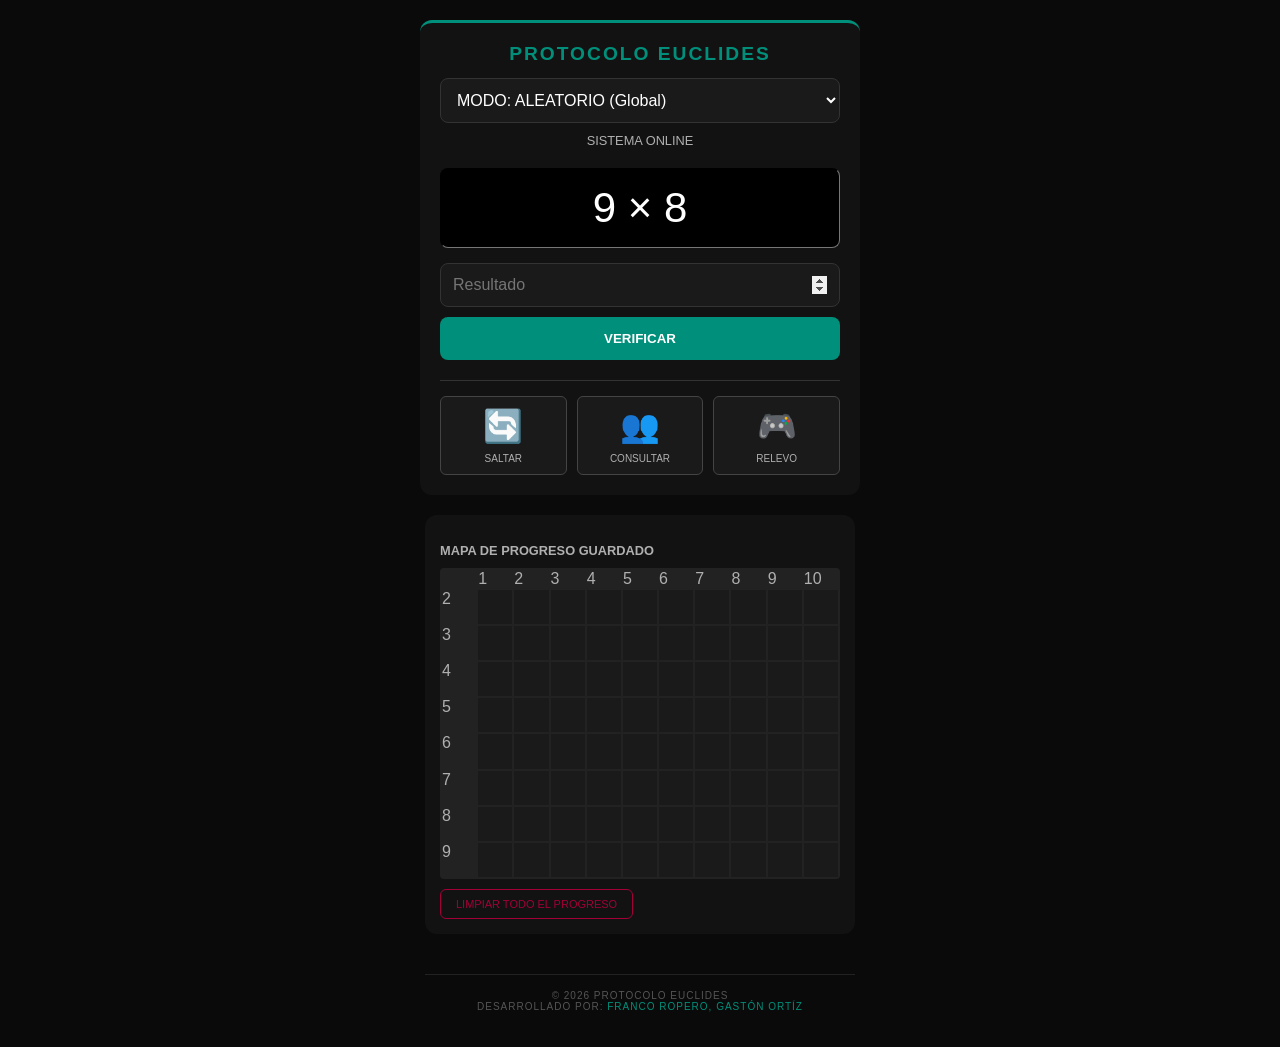
==== juegos Matematicos/Protocolo Euclides.html @ cd0858e6 "Add files via upload" ====
<!DOCTYPE html>
<html lang="es">
<head>
    <meta charset="UTF-8">
    <meta name="viewport" content="width=device-width, initial-scale=1.0">
    <title>Protocolo Euclides</title>
    <style>
        :root {
            --neon-green: #008f7a;
            --neon-red: #a30036;
            --neon-blue: #007acc;
            --bg-dark: #0a0a0a;
            --panel-bg: #121212;
            --text-gray: #b0b0b0;
            --cell-empty: #1a1a1a;
        }

        body {
            font-family: 'Segoe UI', Roboto, sans-serif;
            background-color: var(--bg-dark);
            color: var(--text-gray);
            margin: 0;
            display: flex;
            flex-direction: column;
            align-items: center;
            padding: 20px;
            min-height: 100vh;
        }
        
        .container {
            background: var(--panel-bg);
            padding: 20px;
            border-top: 3px solid var(--neon-green);
            border-radius: 12px;
            width: 95%;
            max-width: 400px;
            text-align: center;
            margin-bottom: 20px;
        }

        h1 { font-size: 1.2rem; letter-spacing: 2px; color: var(--neon-green); margin-top: 0; text-transform: uppercase; }

        select, input {
            width: 100%;
            padding: 12px;
            background: #1a1a1a;
            color: white;
            border: 1px solid #333;
            border-radius: 8px;
            margin-bottom: 10px;
            outline: none;
            box-sizing: border-box;
            font-size: 16px;
        }

        #pregunta {
            font-size: 42px;
            color: white;
            margin: 15px 0;
            background: #000;
            padding: 15px;
            border-radius: 8px;
            border: 1px inset #222;
        }

        .btn-main {
            background-color: var(--neon-green);
            color: white;
            padding: 14px;
            border: none;
            border-radius: 8px;
            font-weight: bold;
            width: 100%;
            cursor: pointer;
            text-transform: uppercase;
            transition: 0.3s;
        }

        .btn-main:active { transform: scale(0.98); }

        .pistas-container {
            display: grid;
            grid-template-columns: repeat(3, 1fr);
            gap: 10px;
            margin-top: 20px;
            padding-top: 15px;
            border-top: 1px solid #333;
        }

        .btn-pista {
            background: #1a1a1a;
            color: var(--text-gray);
            border: 1px solid #444;
            padding: 10px 5px;
            border-radius: 6px;
            font-size: 10px;
            cursor: pointer;
            text-transform: uppercase;
            display: flex;
            flex-direction: column;
            align-items: center;
            gap: 8px;
        }

        .btn-pista span { font-size: 32px; }
        .btn-pista:hover { border-color: var(--neon-blue); color: white; }

        .progreso-container {
            background: var(--panel-bg);
            padding: 15px;
            border-radius: 12px;
            width: 95%;
            max-width: 400px;
            margin-bottom: 20px;
        }

        .footer-creditos {
            margin-top: 20px;
            padding: 15px;
            text-align: center;
            font-size: 10px;
            color: #555;
            letter-spacing: 1px;
            text-transform: uppercase;
            border-top: 1px solid #222;
            width: 100%;
            max-width: 400px;
        }

        .footer-creditos span { color: var(--neon-green); }

        h3 { font-size: 0.8rem; color: var(--text-gray); text-transform: uppercase; margin-bottom: 10px; }

        .grid-tablas {
            display: grid;
            grid-template-columns: repeat(11, 1fr);
            gap: 2px;
            background: #222;
            padding: 2px;
            border-radius: 4px;
        }

        .cell {
            aspect-ratio: 1/1;
            display: flex;
            justify-content: center;
            align-items: center;
            font-size: 9px;
            background: var(--cell-empty);
            color: transparent;
            transition: all 0.5s ease;
        }

        .cell.header { background: #000; color: var(--neon-green) !important; font-weight: bold; }
        .cell.unlocked { background: var(--neon-green); color: white !important; }

        .btn-clear {
            background: transparent;
            color: var(--neon-red);
            border: 1px solid var(--neon-red);
            padding: 8px 15px;
            border-radius: 6px;
            cursor: pointer;
            font-size: 11px;
            margin-top: 10px;
        }

        #status-display { height: 20px; font-size: 0.8rem; margin-bottom: 5px; transition: 0.3s; }
        .reaction-correct { color: var(--neon-green); }
        .reaction-error { color: var(--neon-red); }
        .reaction-info { color: var(--neon-blue); }
    </style>
</head>
<body onload="inicializarApp()">

    <div class="container">
        <h1>PROTOCOLO EUCLIDES</h1>
        
        <select id="modo" onchange="reiniciarLogica()">
            <option value="aleatorio">MODO: ALEATORIO (Global)</option>
            <option value="orden">MODO: SECUENCIAL</option>
        </select>

        <select id="tabla" onchange="reiniciarLogica()" style="display:none;">
            <option value="2">TABLA DEL 2</option>
            <option value="3">TABLA DEL 3</option>
            <option value="4">TABLA DEL 4</option>
            <option value="5">TABLA DEL 5</option>
            <option value="6">TABLA DEL 6</option>
            <option value="7">TABLA DEL 7</option>
            <option value="8">TABLA DEL 8</option>
            <option value="9">TABLA DEL 9</option>
        </select>

        <div id="status-display">SISTEMA ONLINE</div>
        <div id="pregunta">-- x --</div>
        
        <input type="number" id="inputRespuesta" inputmode="numeric" placeholder="Resultado" onkeypress="if(event.key==='Enter') verificarRespuesta()">
        <button class="btn-main" onclick="verificarRespuesta()">VERIFICAR</button>
        
        <div class="pistas-container">
            <button class="btn-pista" onclick="pistaCambiarPregunta()">
                <span>🔄</span> Saltar
            </button>
            <button class="btn-pista" onclick="pistaConsultarCompanero()">
                <span>👥</span> Consultar
            </button>
            <button class="btn-pista" onclick="pistaCambiarRoles()">
                <span>🎮</span> Relevo
            </button>
        </div>
    </div>

    <div class="progreso-container">
        <h3>MAPA DE PROGRESO GUARDADO</h3>
        <div id="matrizProgreso" class="grid-tablas"></div>
        <button class="btn-clear" onclick="limpiarTodo()">LIMPIAR TODO EL PROGRESO</button>
    </div>

    <div class="footer-creditos">
        &copy; 2026 Protocolo Euclides <br>
        Desarrollado por: <span>Franco Ropero, Gastón Ortíz</span>
    </div>

    <script>
        let num1, num2, respuestaCorrecta;
        let multiplicadorOrden = 1;
        let progresoGuardado = [];

        function inicializarApp() {
            const datosLocal = localStorage.getItem('progresoMatematico');
            if (datosLocal) {
                progresoGuardado = JSON.parse(datosLocal);
            }
            crearMatriz();
            reiniciarLogica();
        }

        function crearMatriz() {
            const matriz = document.getElementById("matrizProgreso");
            matriz.innerHTML = "";
            matriz.appendChild(crearCelda("", "header"));
            for(let i=1; i<=10; i++) matriz.appendChild(crearCelda(i, "header"));

            for(let f=2; f<=9; f++) {
                matriz.appendChild(crearCelda(f, "header"));
                for(let c=1; c<=10; c++) {
                    const id = `c-${f}-${c}`;
                    const celda = crearCelda(f * c, "cell");
                    celda.id = id;
                    if (progresoGuardado.includes(id)) {
                        celda.classList.add("unlocked");
                    }
                    matriz.appendChild(celda);
                }
            }
        }

        function crearCelda(texto, clase) {
            const div = document.createElement("div");
            div.className = clase;
            div.innerText = texto;
            return div;
        }

        function reiniciarLogica() {
            const modo = document.getElementById("modo").value;
            document.getElementById("tabla").style.display = (modo === "aleatorio") ? "none" : "block";
            multiplicadorOrden = 1;
            generarEjercicio();
        }

        function generarEjercicio() {
            const modo = document.getElementById("modo").value;
            if (modo === "aleatorio") {
                num1 = Math.floor(Math.random() * 8) + 2;
                num2 = Math.floor(Math.random() * 10) + 1;
            } else {
                num1 = parseInt(document.getElementById("tabla").value);
                num2 = multiplicadorOrden;
            }

            respuestaCorrecta = num1 * num2;
            document.getElementById("pregunta").innerText = `${num1} × ${num2}`;
            const rInput = document.getElementById("inputRespuesta");
            rInput.value = "";
            rInput.focus();
        }

        function verificarRespuesta() {
            const rInput = document.getElementById("inputRespuesta");
            const status = document.getElementById("status-display");
            const val = parseInt(rInput.value);

            if (val === respuestaCorrecta) {
                status.innerText = "¡SINCRONIZADO!";
                status.className = "reaction-correct";
                
                const celdaId = `c-${num1}-${num2}`;
                const celda = document.getElementById(celdaId);
                if(celda) {
                    celda.classList.add("unlocked");
                    if (!progresoGuardado.includes(celdaId)) {
                        progresoGuardado.push(celdaId);
                        localStorage.setItem('progresoMatematico', JSON.stringify(progresoGuardado));
                    }
                }

                if (document.getElementById("modo").value === "orden") {
                    multiplicadorOrden++;
                    if (multiplicadorOrden > 10) multiplicadorOrden = 1;
                }
                setTimeout(generarEjercicio, 800);
            } else {
                status.innerText = "ERROR DETECTADO";
                status.className = "reaction-error";
                rInput.value = "";
                rInput.focus();
            }
        }

        function pistaCambiarPregunta() {
            const status = document.getElementById("status-display");
            status.innerText = "REGENERANDO CÓDIGO...";
            status.className = "reaction-info";
            setTimeout(generarEjercicio, 500);
        }

        function pistaConsultarCompanero() {
            const status = document.getElementById("status-display");
            status.innerText = "CONSULTA EXTERNA ACTIVADA";
            status.className = "reaction-info";
            alert("SISTEMA: Gira y pregunta a un compañero cómo resolver " + num1 + " x " + num2);
        }

        function pistaCambiarRoles() {
            const status = document.getElementById("status-display");
            status.innerText = "TRANSFIRIENDO MANDO...";
            status.className = "reaction-info";
            alert("SISTEMA: ¡Es momento de un relevo! Pasale el dispositivo a un compañero para que resuelva esta operación.");
        }

        function limpiarTodo() {
            if(confirm("¿Seguro que quieres borrar todo tu progreso guardado?")) {
                localStorage.removeItem('progresoMatematico');
                progresoGuardado = [];
                crearMatriz();
                document.getElementById("status-display").innerText = "MEMORIA BORRADA";
            }
        }
    </script>
</body>
</html>
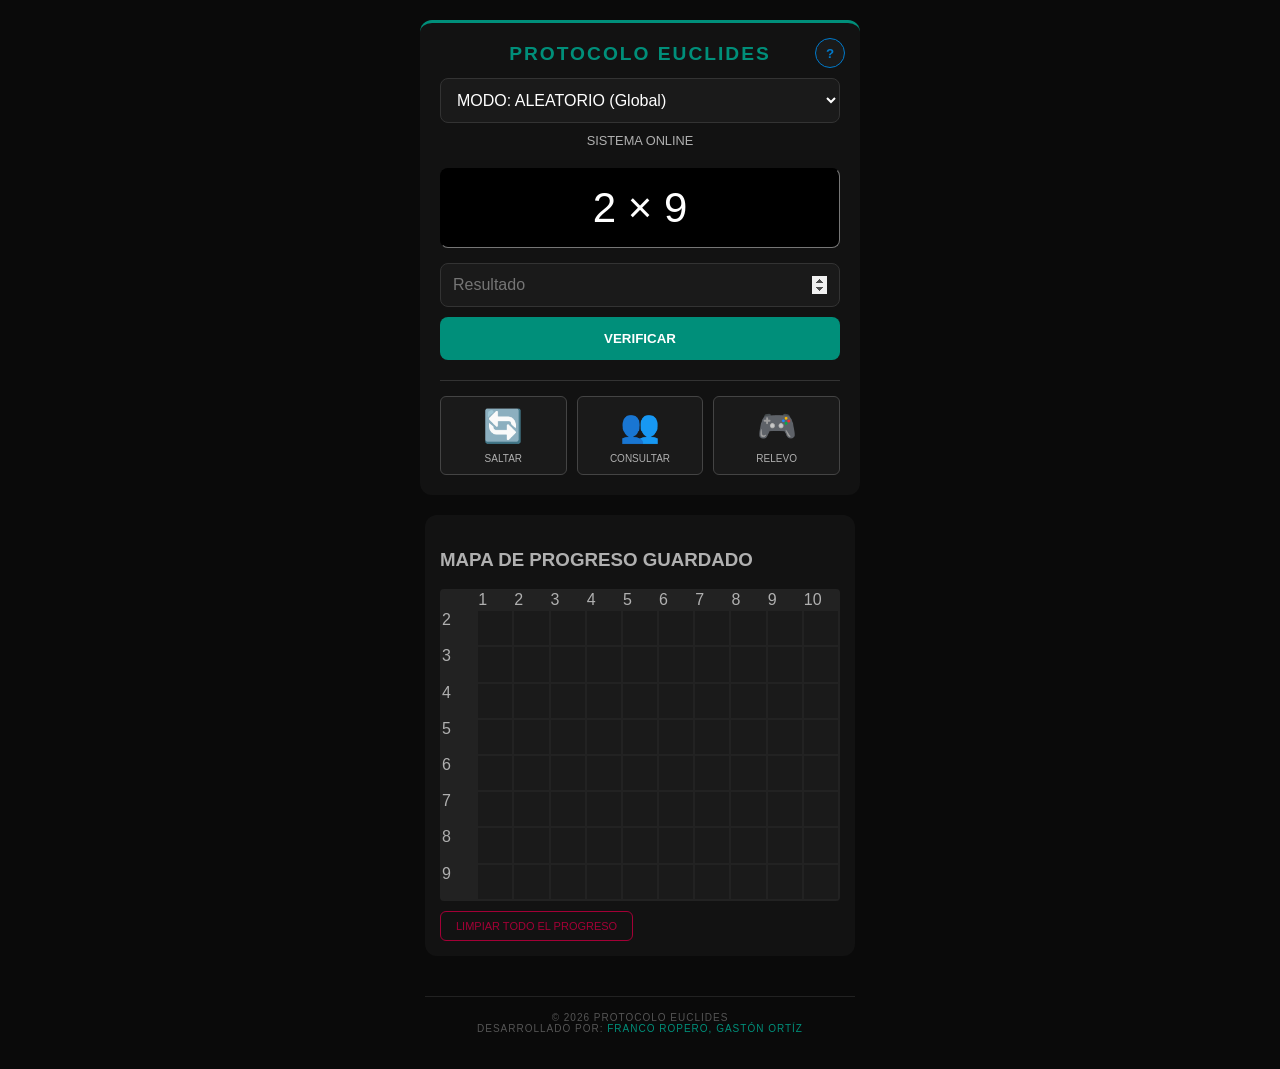
==== commit 0497f90c: "Update Protocolo Euclides.html" ====
--- a/juegos Matematicos/Protocolo Euclides.html
+++ b/juegos Matematicos/Protocolo Euclides.html
@@ -36,6 +36,21 @@
             max-width: 400px;
             text-align: center;
             margin-bottom: 20px;
+            position: relative;
+        }
+
+        .btn-info-toggle {
+            position: absolute;
+            top: 15px;
+            right: 15px;
+            background: #1a1a1a;
+            border: 1px solid var(--neon-blue);
+            color: var(--neon-blue);
+            border-radius: 50%;
+            width: 30px;
+            height: 30px;
+            cursor: pointer;
+            font-weight: bold;
         }
 
         h1 { font-size: 1.2rem; letter-spacing: 2px; color: var(--neon-green); margin-top: 0; text-transform: uppercase; }
@@ -114,6 +129,57 @@
             margin-bottom: 20px;
         }
 
+        /* Estilos del Modal de Reglas */
+        .modal {
+            display: none;
+            position: fixed;
+            z-index: 100;
+            left: 0;
+            top: 0;
+            width: 100%;
+            height: 100%;
+            background-color: rgba(0,0,0,0.9);
+            justify-content: center;
+            align-items: center;
+        }
+
+        .modal-content {
+            background: var(--panel-bg);
+            padding: 25px;
+            border: 1px solid var(--neon-blue);
+            border-radius: 15px;
+            width: 85%;
+            max-width: 350px;
+            text-align: left;
+        }
+
+        .modal-content h2 { color: var(--neon-blue); font-size: 1rem; text-transform: uppercase; }
+        .modal-content ul { padding-left: 20px; font-size: 0.9rem; line-height: 1.6; }
+        .modal-content li { margin-bottom: 10px; }
+
+        .grid-tablas {
+            display: grid;
+            grid-template-columns: repeat(11, 1fr);
+            gap: 2px;
+            background: #222;
+            padding: 2px;
+            border-radius: 4px;
+        }
+
+        .cell {
+            aspect-ratio: 1/1;
+            display: flex;
+            justify-content: center;
+            align-items: center;
+            font-size: 9px;
+            background: var(--cell-empty);
+            color: transparent;
+            transition: all 0.5s ease;
+        }
+
+        .cell.header { background: #000; color: var(--neon-green) !important; font-weight: bold; }
+        .cell.unlocked { background: var(--neon-green); color: white !important; }
+
         .footer-creditos {
             margin-top: 20px;
             padding: 15px;
@@ -126,33 +192,7 @@
             width: 100%;
             max-width: 400px;
         }
-
         .footer-creditos span { color: var(--neon-green); }
-
-        h3 { font-size: 0.8rem; color: var(--text-gray); text-transform: uppercase; margin-bottom: 10px; }
-
-        .grid-tablas {
-            display: grid;
-            grid-template-columns: repeat(11, 1fr);
-            gap: 2px;
-            background: #222;
-            padding: 2px;
-            border-radius: 4px;
-        }
-
-        .cell {
-            aspect-ratio: 1/1;
-            display: flex;
-            justify-content: center;
-            align-items: center;
-            font-size: 9px;
-            background: var(--cell-empty);
-            color: transparent;
-            transition: all 0.5s ease;
-        }
-
-        .cell.header { background: #000; color: var(--neon-green) !important; font-weight: bold; }
-        .cell.unlocked { background: var(--neon-green); color: white !important; }
 
         .btn-clear {
             background: transparent;
@@ -173,7 +213,27 @@
 </head>
 <body onload="inicializarApp()">
 
+    <!-- MODAL DE REGLAS -->
+    <div id="modalReglas" class="modal">
+        <div class="modal-content">
+            <h2>📜 REGLAS DEL PROTOCOLO</h2>
+            <ul>
+                <li><strong>OBJETIVO:</strong> Completar el Mapa de Progreso desbloqueando todas las celdas.</li>
+                <li><strong>SIN REPETICIÓN:</strong> El sistema detecta tus aciertos y no te volverá a preguntar lo que ya dominas.</li>
+                <li><strong>MODOS:</strong> 
+                    <br>• <i>Aleatorio:</i> Desafíos de cualquier tabla.
+                    <br>• <i>Secuencial:</i> Práctica enfocada en una tabla específica.
+                </li>
+                <li><strong>NOTA:</strong> El boton saltar solo funciona con las cuebtas aleatorias no con la secuencial. </li>
+                <li><strong>AYUDAS:</strong> Usa los botones inferiores si te bloqueas. ¡El trabajo en equipo suma!</li>
+            </ul>
+            </ul>
+            <button class="btn-main" style="background: var(--neon-blue);" onclick="toggleReglas()">ENTENDIDO</button>
+        </div>
+    </div>
+
     <div class="container">
+        <button class="btn-info-toggle" onclick="toggleReglas()">?</button>
         <h1>PROTOCOLO EUCLIDES</h1>
         
         <select id="modo" onchange="reiniciarLogica()">
@@ -224,7 +284,6 @@
 
     <script>
         let num1, num2, respuestaCorrecta;
-        let multiplicadorOrden = 1;
         let progresoGuardado = [];
 
         function inicializarApp() {
@@ -234,6 +293,11 @@
             }
             crearMatriz();
             reiniciarLogica();
+        }
+
+        function toggleReglas() {
+            const modal = document.getElementById("modalReglas");
+            modal.style.display = (modal.style.display === "flex") ? "none" : "flex";
         }
 
         function crearMatriz() {
@@ -266,21 +330,48 @@
         function reiniciarLogica() {
             const modo = document.getElementById("modo").value;
             document.getElementById("tabla").style.display = (modo === "aleatorio") ? "none" : "block";
-            multiplicadorOrden = 1;
             generarEjercicio();
         }
 
         function generarEjercicio() {
             const modo = document.getElementById("modo").value;
+            let pendientes = [];
+
+            // Buscar combinaciones que NO estén en progresoGuardado
             if (modo === "aleatorio") {
-                num1 = Math.floor(Math.random() * 8) + 2;
-                num2 = Math.floor(Math.random() * 10) + 1;
+                for (let f = 2; f <= 9; f++) {
+                    for (let c = 1; c <= 10; c++) {
+                        if (!progresoGuardado.includes(`c-${f}-${c}`)) {
+                            pendientes.push({n1: f, n2: c});
+                        }
+                    }
+                }
             } else {
-                num1 = parseInt(document.getElementById("tabla").value);
-                num2 = multiplicadorOrden;
-            }
-
+                let f = parseInt(document.getElementById("tabla").value);
+                for (let c = 1; c <= 10; c++) {
+                    if (!progresoGuardado.includes(`c-${f}-${c}`)) {
+                        pendientes.push({n1: f, n2: c});
+                    }
+                }
+            }
+
+            // Si no hay más pendientes
+            if (pendientes.length === 0) {
+                document.getElementById("pregunta").innerText = "¡FIN!";
+                document.getElementById("status-display").innerText = "MAPA COMPLETADO AL 100%";
+                document.getElementById("status-display").className = "reaction-correct";
+                return;
+            }
+
+            // Elegir una de las pendientes al azar (o la primera si es modo orden)
+            let elegido = (modo === "aleatorio") 
+                ? pendientes[Math.floor(Math.random() * pendientes.length)]
+                : pendientes[0];
+
+            num1 = elegido.n1;
+            num2 = elegido.n2;
             respuestaCorrecta = num1 * num2;
+
             document.getElementById("pregunta").innerText = `${num1} × ${num2}`;
             const rInput = document.getElementById("inputRespuesta");
             rInput.value = "";
@@ -305,11 +396,6 @@
                         localStorage.setItem('progresoMatematico', JSON.stringify(progresoGuardado));
                     }
                 }
-
-                if (document.getElementById("modo").value === "orden") {
-                    multiplicadorOrden++;
-                    if (multiplicadorOrden > 10) multiplicadorOrden = 1;
-                }
                 setTimeout(generarEjercicio, 800);
             } else {
                 status.innerText = "ERROR DETECTADO";
@@ -327,17 +413,11 @@
         }
 
         function pistaConsultarCompanero() {
-            const status = document.getElementById("status-display");
-            status.innerText = "CONSULTA EXTERNA ACTIVADA";
-            status.className = "reaction-info";
             alert("SISTEMA: Gira y pregunta a un compañero cómo resolver " + num1 + " x " + num2);
         }
 
         function pistaCambiarRoles() {
-            const status = document.getElementById("status-display");
-            status.innerText = "TRANSFIRIENDO MANDO...";
-            status.className = "reaction-info";
-            alert("SISTEMA: ¡Es momento de un relevo! Pasale el dispositivo a un compañero para que resuelva esta operación.");
+            alert("SISTEMA: ¡Relevo! Pasale el dispositivo a un compañero para esta operación.");
         }
 
         function limpiarTodo() {
@@ -345,9 +425,13 @@
                 localStorage.removeItem('progresoMatematico');
                 progresoGuardado = [];
                 crearMatriz();
+                reiniciarLogica();
                 document.getElementById("status-display").innerText = "MEMORIA BORRADA";
             }
         }
     </script>
 </body>
-</html>+</html>
+
+       
+      
